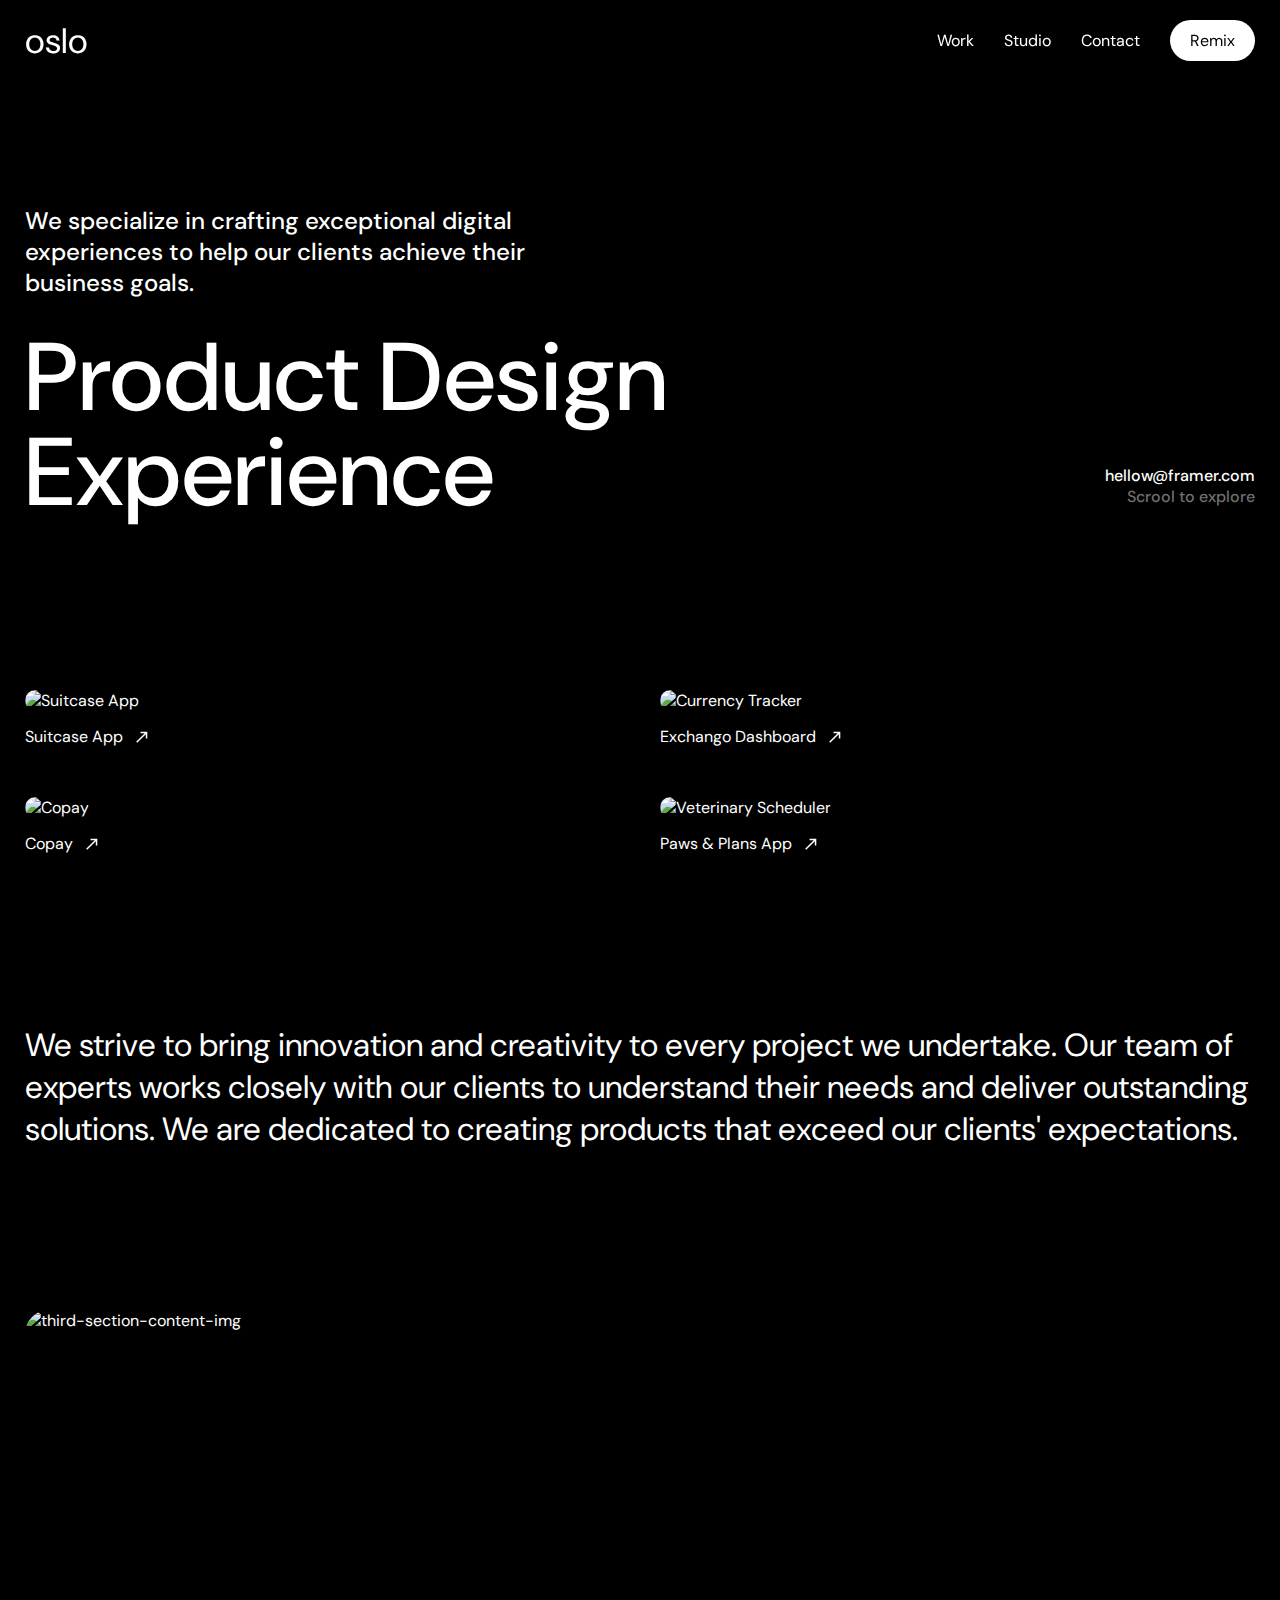
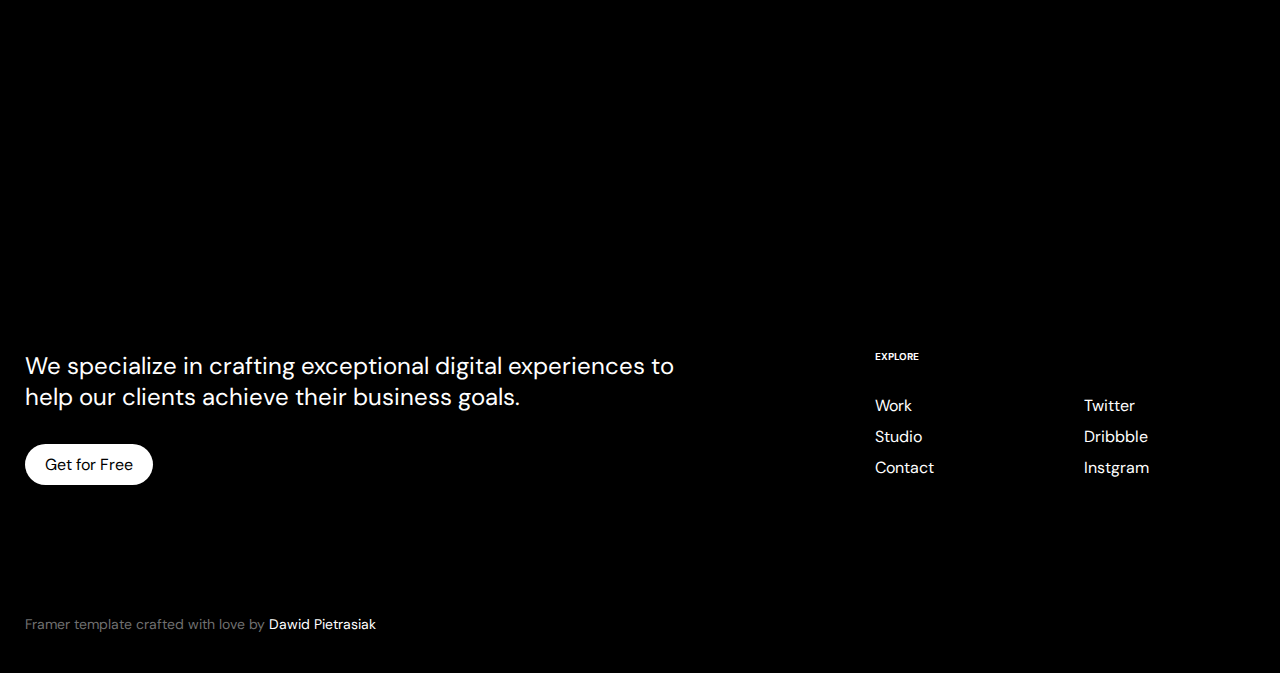
==== index.html @ 77888c46 "Responsive landing page" ====
<!DOCTYPE html>
<html lang="en">

<head>
    <meta charset="UTF-8">
    <meta name="viewport" content="width=device-width, initial-scale=1.0">
    <title>oslo - Free Framer Creative Portfolio Template by Dawid Pietrasiak</title>
    <link rel="stylesheet" href="style.css">
    <link rel="stylesheet" href="responsive.css">
    <link href="https://cdn.jsdelivr.net/npm/remixicon@4.5.0/fonts/remixicon.css" rel="stylesheet" />
</head>

<body>
    <nav class="navbar container">
        <div class="logo">oslo</div>
        <i class="ri-menu-line none menu"></i>
        <ul class="navlinks">
            <li><a href="#">Work</a></li>
            <li><a href="#">Studio</a></li>
            <li><a href="#">Contact</a></li>
            <button class="btn">Remix</button>
        </ul>
        <i class="ri-close-line none closed"></i>
    </nav>
    <section class="hero container">
        <div class="hero-content">
            <h2 class="h2">We specialize in crafting exceptional digital experiences to help our clients achieve their
                business goals.</h2>
            <div class="main">
                <h1>Product Design Experience</h1>
                <span>
                    <p>hellow@framer.com</p>
                    <p class="span-p-sec">Scrool to explore</p>
                </span>
            </div>
        </div>
    </section>
    <section class="image-section container">
        <div class="image-container">
            <div class="image-card">
                <img src="https://framerusercontent.com/images/UKPtGVDdn1CBuGrTu9Ly5aiHiuI.webp?scale-down-to=1024"
                    alt="Suitcase App" />
                <p>Suitcase App <svg xmlns="http://www.w3.org/2000/svg" viewBox="0 0 24 24" width="18" height="18"
                        fill="rgba(255,255,255,1)">
                        <path
                            d="M5.63589 19.7784L4.22169 18.3644L15.657 6.92908L10.0712 6.92908V4.92908L19.0712 4.92908L19.0712 13.9291H17.0712L17.0712 8.34326L5.63589 19.7784Z">
                        </path>
                    </svg>
                </p>
            </div>
            <div class="image-card">
                <img src="https://framerusercontent.com/images/MGerZZgQ6scDDJuEqnix9KhMw.webp?scale-down-to=1024"
                    alt="Currency Tracker" />
                <p>Exchango Dashboard
                    <svg xmlns="http://www.w3.org/2000/svg" viewBox="0 0 24 24" width="18" height="18"
                        fill="rgba(255,255,255,1)">
                        <path
                            d="M5.63589 19.7784L4.22169 18.3644L15.657 6.92908L10.0712 6.92908V4.92908L19.0712 4.92908L19.0712 13.9291H17.0712L17.0712 8.34326L5.63589 19.7784Z">
                        </path>
                    </svg>
                </p>
            </div>
            <div class="image-card">
                <img src="https://framerusercontent.com/images/CyTwy3pHStlnrpyIMjYlV3H4r4w.webp?scale-down-to=1024"
                    alt="Copay" />
                <p>Copay
                    <svg xmlns="http://www.w3.org/2000/svg" viewBox="0 0 24 24" width="18" height="18"
                        fill="rgba(255,255,255,1)">
                        <path
                            d="M5.63589 19.7784L4.22169 18.3644L15.657 6.92908L10.0712 6.92908V4.92908L19.0712 4.92908L19.0712 13.9291H17.0712L17.0712 8.34326L5.63589 19.7784Z">
                        </path>
                    </svg>
                </p>
            </div>
            <div class="image-card">
                <img src="https://framerusercontent.com/images/20Q4dD9CnRYkEPZFRBWrWEWIAc.webp?scale-down-to=1024"
                    alt="Veterinary Scheduler" />
                <p>Paws & Plans App
                    <svg xmlns="http://www.w3.org/2000/svg" viewBox="0 0 24 24" width="18" height="18"
                        fill="rgba(255,255,255,1)">
                        <path
                            d="M5.63589 19.7784L4.22169 18.3644L15.657 6.92908L10.0712 6.92908V4.92908L19.0712 4.92908L19.0712 13.9291H17.0712L17.0712 8.34326L5.63589 19.7784Z">
                        </path>
                    </svg>
                </p>
            </div>
        </div>
    </section>
    <section class="thied-section container">
        <div class="third-section-content">
            <p>We strive to bring innovation and creativity to every project we undertake. Our team of experts works
                closely with our clients to understand their needs and deliver outstanding solutions. We are dedicated
                to creating products that exceed our clients' expectations.</p>
            <img src="https://framerusercontent.com/images/QDCr28o87k6PwPzyXuTbKnTzpM.webp?scale-down-to=2048"
                alt="third-section-content-img">
        </div>
    </section>
    <footer class="container">
        <div class="footer-content">
            <div class="first-section">
                <p>We specialize in crafting exceptional digital experiences to help our clients achieve their business
                    goals.</p>
                <button class="btn">Get for Free</button>
            </div>
            <div class="second-section">
                <span class="healding">EXPLORE</span>
                <div class="second-sections">
                    <div class="sec-section-first">
                        <a href="#" class="footer-link">Work</a>
                        <a href="#" class="footer-link">Studio</a>
                        <a href="#" class="footer-link">Contact</a>
                    </div>
                    <div class="sec-section-second">
                        <a href="#" class="footer-link">Twitter</a>
                        <a href="#" class="footer-link">Dribbble</a>
                        <a href="#" class="footer-link">Instgram</a>
                    </div>
                </div>
            </div>
        </div>
        <div class="third-section">
            <p>Framer template crafted with love by <a href="#">Dawid Pietrasiak</a></p>
        </div>
    </footer>

<script src="script.js"></script>
</body>

</html>
---- style.css ----
@import url('https://fonts.googleapis.com/css2?family=DM+Sans:ital,opsz,wght@0,9..40,100..1000;1,9..40,100..1000&family=Titillium+Web:ital,wght@0,200;0,300;0,400;0,600;0,700;0,900;1,200;1,300;1,400;1,600;1,700&display=swap');

* {
    margin: 0;
    padding: 0;
    box-sizing: border-box;
    list-style: none;
    text-decoration: none;
    color: #fff;
    font-family: 'DM Sans', sans-serif;
}
body{
    background-color: #000000;
}

.container{
    max-width: 1300px;
    margin: 0 auto;
    padding: 0 25px 40px;
}

.btn{
    padding: 10px 20px;
    font-size: 16px;
    background-color: #ffffff;
    border: none;
    border-radius: 50px;
    cursor: pointer;
    color: #000000;
    transition: all 0.3s ease;
}

.btn:hover{
    background-color: #000000;
    color: #ffffff;
    border: 0.1px solid #ffffff;
}

.none{
    display: none;
}

.navbar{
    position: sticky;
    top: 0;
    z-index: 1;
    display: flex;
    justify-content: space-between;
    align-items: center;
    height: 80px;
    width: 100%;
    padding: 25px 25px 24px;
    backdrop-filter: blur(2px);
    background-color: rgba(0, 0, 0, 0.8);
}

.logo{
    font-size: 35px;
    cursor: pointer;
}

.navlinks{
    display: flex;
    justify-content: space-between;
    align-items: center;
    gap: 30px;
}

.navlinks a{
    font-size: 16px;
    text-decoration: none;
}


.hero .hero-content{
    display: flex;
    gap: 32px;
    flex-direction: column;
}

.hero-content .h2{
    font-size: 24px;
    font-weight: 500;
    margin-top: 125px;
    width: 48%;
}

.hero-content .main{
    display: flex;
    justify-content: space-between;
}

.main h1{
    font-size: 6rem;
    font-weight: 500;
    letter-spacing: 1px;
    line-height: 95px;
}

.main span{
    cursor: pointer;
    margin-top: 135px;
}

.main span p{
    font-size: 16px;
    font-weight: 500;
}

.main span .span-p-sec{
    display: flex;
    float: right;
    font-size: 16px;
    font-weight: 500;
    color: rgb(111, 111, 111);
}

.image-section{
    margin-top: 130px;
}

.image-container{
    display: grid;
    grid-template-columns: repeat(2, 1fr);
    row-gap: 50px;
    column-gap: 40px;
}

.image-container .image-card {
    width: 100%;
    max-width: 600px;
    margin: 0 auto;
    cursor: pointer;
}

.image-container .image-card img {
    width: 100%;
    height: auto;
    object-fit: cover;
    border-radius: 24px;
    transition: transform 0.3s ease;
    aspect-ratio: 4 / 3;
}

.image-container .image-card img:hover {
    transform: scale(1.03);
}

.image-card p{
    display: flex;
    align-items: center;
    gap: 10px;
    margin-top: 15px;
}

.third-section-content{
    display: flex;
    flex-direction: column;
    justify-content: space-between;
    gap: 30px;
}

.third-section-content p{
    font-size: 32px;
    margin-top: 130px;
}

.third-section-content img{
    width: 100%;
    max-width: 100%;
    height: 470px;
    border-radius: 24px;
    margin-top: 130px;
}

footer{
    display: flex;
    gap: 130px;
    flex-direction: column;
}

.footer-content{
    display: flex;
    gap: 50px;
    margin-top: 130px;
}

.footer-content .first-section{
    display: flex;
    flex-direction: column;
    flex: none;
    gap: 32px;
    overflow: hidden;
    position: relative;
    width: 65%;
    padding: 0 150px 0 0;
}

.footer-content .first-section p{
    font-size: 24px;
}

.footer-content .first-section button{
    width: max-content;
}

.footer-content .second-section{
    display: flex;
    flex-direction: column;
    gap: 32px;
}

.footer-content .second-section .healding{
    font-size: 10px;
    font-weight: 700
}

.footer-content .second-section .second-sections{
    display: flex;
    gap: 150px;
}

.second-section .second-sections .sec-section-first{
    display: flex;
    flex-direction: column;
    gap: 10px;
}

.second-section .second-sections .sec-section-second{
    display: flex;
    flex-direction: column;
    gap: 10px;
}

footer .third-section p{
    font-size: 14px;
    color: rgb(111, 111, 111);
}
---- responsive.css ----
/* Navbar */
@media (max-width: 800px) {
    .logo{
        z-index: 2;
    }
    .none{
        display: block;
    }
    .navbar .closed{
        display: none;
        font-size: 35px;
        cursor: pointer;
        z-index: 2;
    }
    .navbar .menu{
        color: #fff;
        font-size: 32px;
        cursor: pointer;
        z-index: 2;
    }
    .navbar .navlinks{
        position: absolute;
        top: -500px;
        display: flex;
        flex-direction: column;
        backdrop-filter: blur(10px);
        -webkit-backdrop-filter: blur(10px);
        background-color: rgba(0, 0, 0, 0.8);
        width: 100%;
        padding: 50px 0;
        z-index: 1;
        transition: top 0.5s ease-in-out;
    }
}

/* Hero Section */

@media (max-width: 1100px) {
    .hero-content .h2{
        font-size: 22px;
    }
    .main{
        gap: 130px;
        align-items: center;
    }
    .main h1{
        font-size: 4rem;
        letter-spacing: 1px;
        line-height: 64px;
    }
    .main span{
        margin-top: 92px;
    }
}

@media (max-width: 1000px) {
    .hero-content .h2 {
        width: 58%;
    }
}

@media (max-width: 840px) {
    .hero-content .h2 {
        width: 61%;
    }
}

@media (max-width: 800px) {
    .hero-content .main{
        gap: 64px;
        flex-direction: column;
    }
    .main span{
        display: flex;
        float: left;
        flex-direction: column;
        margin-top: 0;
        margin-right: auto;
    }
    .main h1{
        font-size: 2.5rem;
        margin-right: auto;
    }
    .hero-content .h2 {
        width: 74%;
    }
}

@media (max-width: 550px) {
    .hero-content .h2 {
        width: 94%;
    }
}

@media (max-width: 538px) {
    .hero-content .h2 {
        width: 100%;
    }
}

/* Image Section */
@media (max-width: 800px) {
    .image-container{
        display: grid;
        grid-template-columns: repeat(1, 1fr);
        row-gap: 50px;
        column-gap: 40px;
    }
    .image-container .image-card {
        max-width: 100%;
    }
}


/* Third Section */

@media (max-width: 1100px) {
    .image-section, .third-section-content p, .third-section-content img, .footer-content{
        margin-top: 32px;
    }
    .third-section-content p {
        font-size: 24px;
    }
}

/* Footer */

@media (max-width: 1000px) {
    .footer-content .second-section .second-sections{
        gap: 70px;
    }
    .footer-content .first-section p {
        font-size: 22px;
    }
}

@media (max-width: 800px) {
    footer {
        gap: 80px;
    }
    .footer-content{
        gap: 40px;
        flex-direction: column;
    }
    .footer-content .first-section{
        width: 100%;
        padding: 0;
    }
}
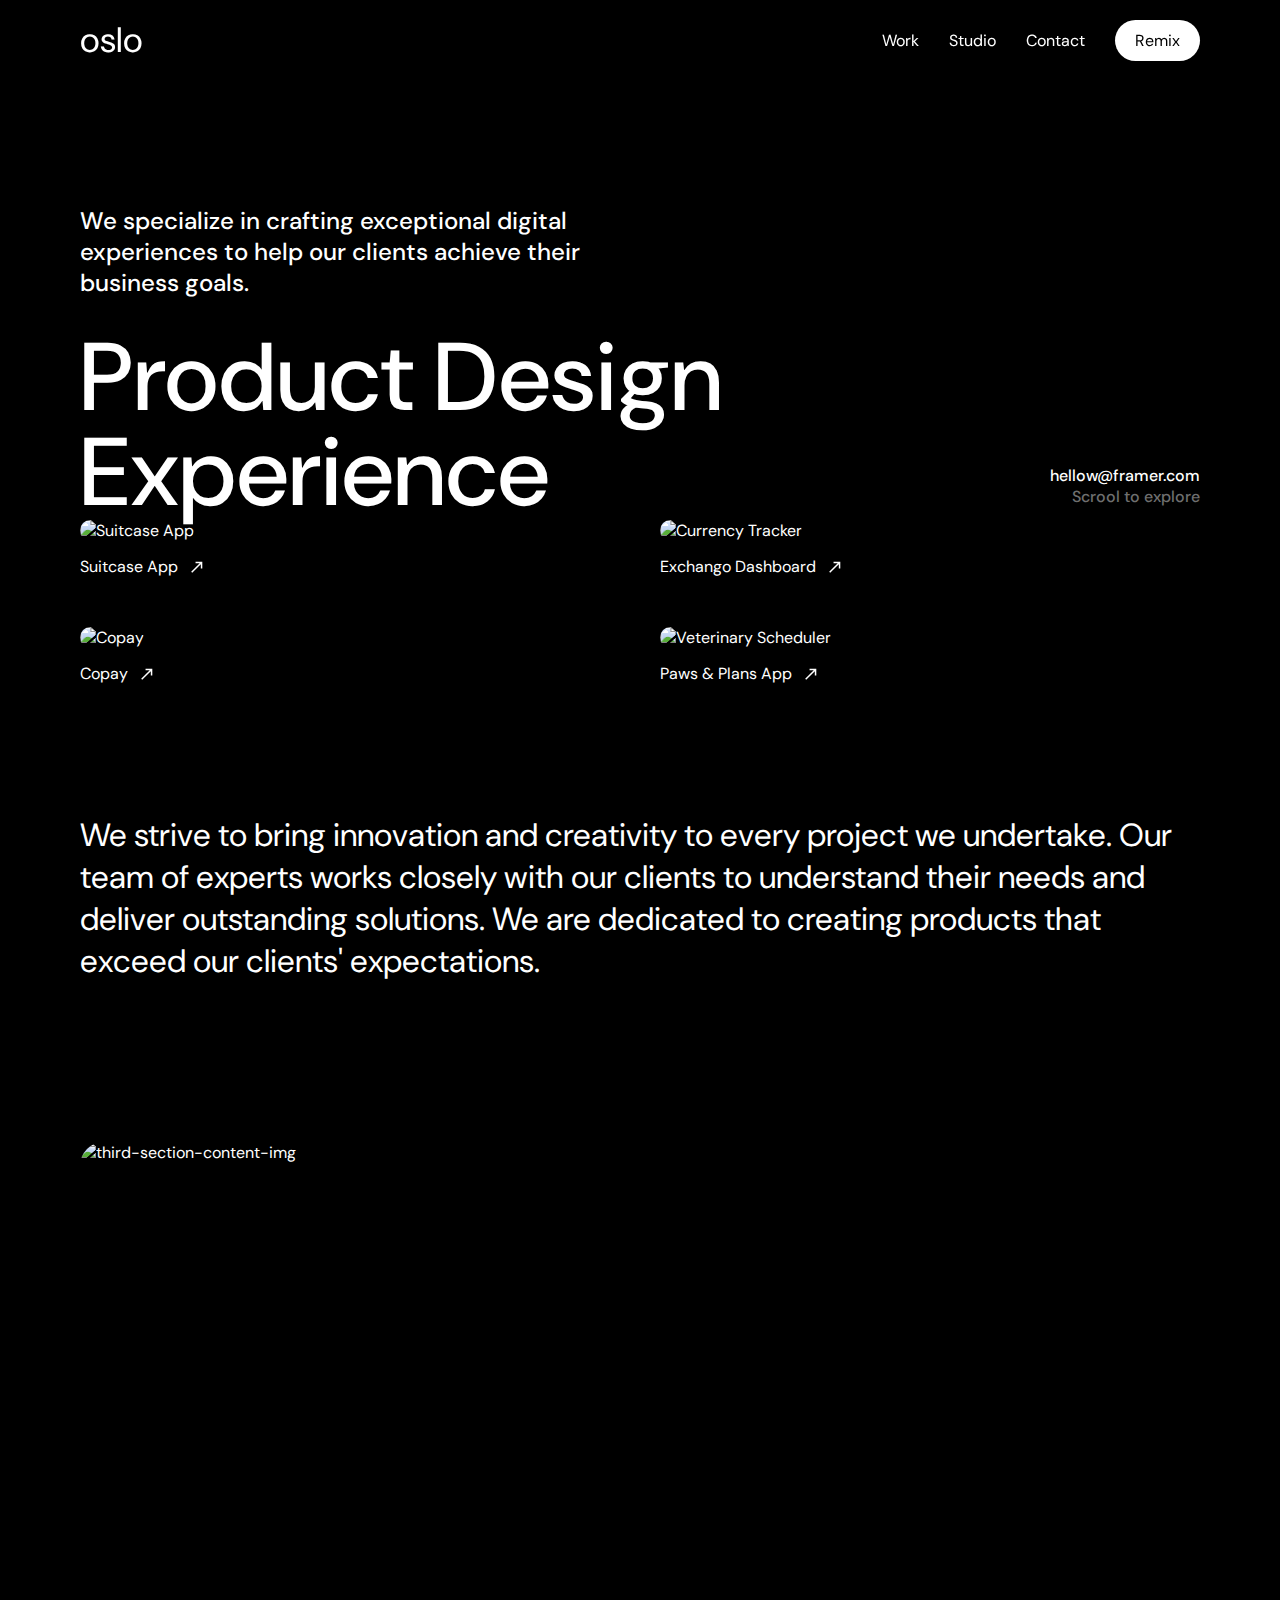
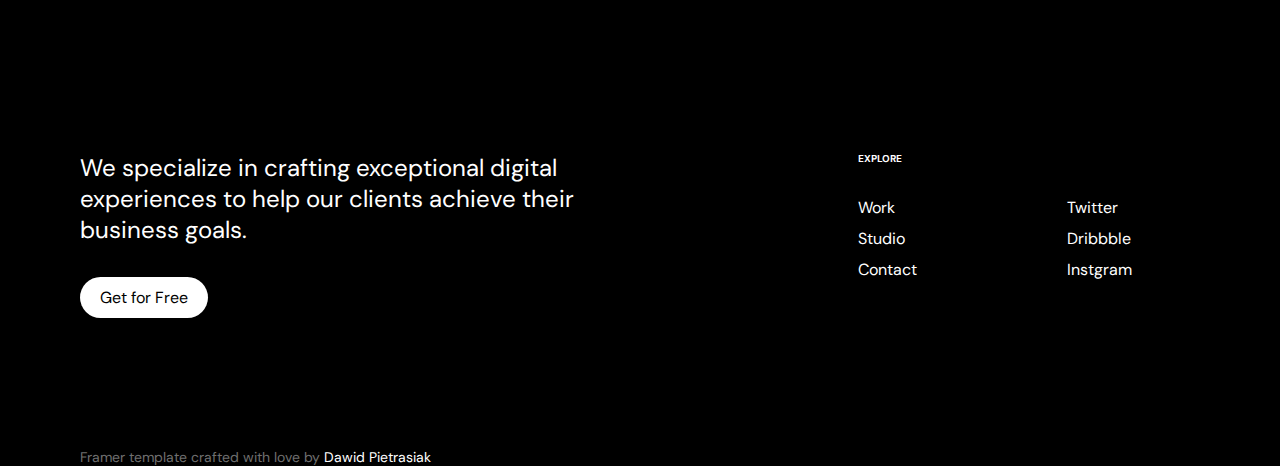
==== commit 13d80079: "Add Contact Page" ====
--- a/index.html
+++ b/index.html
@@ -7,17 +7,20 @@
     <title>oslo - Free Framer Creative Portfolio Template by Dawid Pietrasiak</title>
     <link rel="stylesheet" href="style.css">
     <link rel="stylesheet" href="responsive.css">
+    <link rel="stylesheet" href="work.css">
+    <link rel="stylesheet" href="studio.css">
+    <link rel="stylesheet" href="contact.css">
     <link href="https://cdn.jsdelivr.net/npm/remixicon@4.5.0/fonts/remixicon.css" rel="stylesheet" />
 </head>
 
 <body>
     <nav class="navbar container">
-        <div class="logo">oslo</div>
+        <a href="index.html" class="logo">oslo</a>
         <i class="ri-menu-line none menu"></i>
         <ul class="navlinks">
-            <li><a href="#">Work</a></li>
-            <li><a href="#">Studio</a></li>
-            <li><a href="#">Contact</a></li>
+            <li><a href="work.html">Work</a></li>
+            <li><a href="studio.html">Studio</a></li>
+            <li><a href="contact.html">Contact</a></li>
             <button class="btn">Remix</button>
         </ul>
         <i class="ri-close-line none closed"></i>
@@ -106,9 +109,9 @@
                 <span class="healding">EXPLORE</span>
                 <div class="second-sections">
                     <div class="sec-section-first">
-                        <a href="#" class="footer-link">Work</a>
-                        <a href="#" class="footer-link">Studio</a>
-                        <a href="#" class="footer-link">Contact</a>
+                        <a href="work.html" class="footer-link">Work</a>
+                        <a href="studio.html" class="footer-link">Studio</a>
+                        <a href="contact.html" class="footer-link">Contact</a>
                     </div>
                     <div class="sec-section-second">
                         <a href="#" class="footer-link">Twitter</a>
--- a/style.css
+++ b/style.css
@@ -9,6 +9,11 @@
     color: #fff;
     font-family: 'DM Sans', sans-serif;
 }
+
+html {
+    scroll-behavior: smooth;
+}
+
 body{
     background-color: #000000;
 }
--- a/work.css
+++ b/work.css
@@ -0,0 +1,155 @@
+html {
+    scroll-behavior: smooth;
+}
+
+.work .work-content{
+    display: flex;
+    gap: 16px;
+    flex-direction: column;
+}
+
+.work-content .h1{
+    font-size: 6rem;
+    font-weight: 500;
+    line-height: 95px;
+    margin-top: 125px;
+}
+
+.work-content p{
+    font-size: 32px;
+    font-weight: 400;
+    width: 71%;
+}
+
+.work-image-section{
+    display: flex;
+    gap: 40px;
+    flex-direction: column;
+    margin-top: 130px;
+}
+
+.work-image-container1{
+    display: flex;
+    gap: 40px;
+}
+
+.work-image-container1 .work-image-card {
+    width: 100%;
+    max-width: 600px;
+    margin: 0 auto;
+    cursor: pointer;
+}
+
+.work-image-container1 .work-image-card img {
+    width: 100%;
+    height: auto;
+    object-fit: cover;
+    border-radius: 24px;
+    transition: transform 0.3s ease;
+    aspect-ratio: 4 / 3;
+}
+
+.work-image-container1 .work-image-card img:hover {
+    transform: scale(1.03);
+}
+
+.work-image-container1 .work-image-card p{
+    display: flex;
+    align-items: center;
+    gap: 10px;
+    margin-top: 15px;
+}
+
+.work-image-container2 .work-image-card {
+    width: 100%;
+    max-width: 100%;
+    height: 700px;
+    object-position: center center;
+    object-fit: cover;
+    cursor: pointer;
+}
+
+.work-image-container2 .work-image-card img {
+    width: 100%;
+    height: 100%;
+    object-fit: cover;
+    border-radius: 24px;
+    transition: transform 0.3s ease;
+    aspect-ratio: 4 / 3;
+}
+
+.work-image-container2 .work-image-card img:hover {
+    transform: scale(1.03);
+}
+
+.work-image-container2 .work-image-card p{
+    display: flex;
+    align-items: center;
+    gap: 10px;
+    margin-top: 15px;
+}
+
+.work-image-container3 {
+    display: flex;
+    gap: 40px;
+    margin-top: 40px;
+}
+
+.work-image-container3 .work-image-card {
+    width: 100%;
+    max-width: 600px;
+    margin: 0 auto;
+    cursor: pointer;
+}
+
+.work-image-container3 .work-image-card img {
+    width: 100%;
+    height: auto;
+    object-fit: cover;
+    border-radius: 24px;
+    transition: transform 0.3s ease;
+    aspect-ratio: 4 / 3;
+}
+
+.work-image-container3 .work-image-card img:hover {
+    transform: scale(1.03);
+}
+
+.work-image-container3 .work-image-card p{
+    display: flex;
+    align-items: center;
+    gap: 10px;
+    margin-top: 15px;
+}
+
+.work-image-container4 {
+    display: flex;
+    gap: 40px;
+}
+
+.work-image-container4 .work-image-card {
+    width: 100%;
+    max-width: 600px;
+    margin: 0 auto;
+    cursor: pointer;
+}
+
+.work-image-container4 .work-image-card img {
+    width: 100%;
+    height: auto;
+    object-fit: cover;
+    border-radius: 24px;
+    transition: transform 0.3s ease;
+    aspect-ratio: 4 / 3;
+}
+
+.work-image-container4 .work-image-card img:hover {
+    transform: scale(1.03);
+}
+
+.work-image-container4 .work-image-card p{
+    display: flex;
+    align-items: center;
+    gap: 10px;
+    margin-top: 15px;
+}--- a/studio.css
+++ b/studio.css
@@ -0,0 +1,144 @@
+html {
+    scroll-behavior: smooth;
+}
+
+.container{
+    max-width: 1400px;
+    margin: 0 auto;
+    padding: 0 80px 0;
+}
+
+.studio .studio-content{
+    display: flex;
+    gap: 140px;
+    flex-direction: column;
+}
+
+.studio-first{
+    display: flex;
+    flex-direction: column;
+    gap: 16px;
+}
+
+.studio-content .studio-first h1{
+    font-size: 6rem;
+    font-weight: 500;
+    letter-spacing: 1px;
+    line-height: 95px;
+    margin-top: 125px;
+}
+
+.studio-content .studio-first p{
+    font-size: 32px;
+    font-weight: 400;
+    width: 68%;
+}
+
+.studio-second img{
+    width: 100%;
+    max-width: 100%;
+    height: 470px;
+    border-radius: 24px;
+}
+
+.studio-content .studio-third p{
+    font-size: 24px;
+    font-weight: 400;
+    line-height: 1.4em;
+    width: 100%;
+    max-width: 100%;
+}
+
+.studio-content .studio-third p .studio-p-light{
+    color: #808080;
+}
+
+.studio-content .studio-forth{
+    display: flex;
+    gap: 140px;
+    flex-direction: column;
+}
+
+.studio-content .studio-forth .studio-forth-first{
+    display: flex;
+    justify-content: space-between;
+}
+
+.studio-content .studio-forth .studio-forth-first h3 {
+    font-size: 56px;
+    font-weight: 500;
+    flex: 1 0 0px;
+    height: auto;
+    overflow: visible;
+    position: relative;
+}
+
+.studio-content .studio-forth .studio-forth-first ul{
+    flex: 1 0 0px;
+    height: auto;
+    overflow: visible;
+    position: relative;
+}
+
+.studio-content .studio-forth .studio-forth-first ul li{
+    list-style: disc;
+    font-size: 24px;
+    font-weight: 400;
+}
+
+.studio-content .studio-forth .studio-forth-second{
+    display: flex;
+    justify-content: space-between;
+}
+
+.studio-content .studio-forth .studio-forth-second h3 {
+    font-size: 56px;
+    font-weight: 500;
+    flex: 1 0 0px;
+    height: auto;
+    overflow: visible;
+    position: relative;
+}
+
+.studio-content .studio-forth .studio-forth-second ul{
+    flex: 1 0 0px;
+    height: auto;
+    overflow: visible;
+    position: relative;
+}
+
+.studio-content .studio-forth .studio-forth-second ul li{
+    list-style: disc;
+    font-size: 24px;
+    font-weight: 400;
+}
+
+.studio-content .studio-fifth{
+    width: 100%;
+    max-width: 100%;
+    margin: 0 auto;
+}
+
+.studio-content .studio-fifth img{
+    width: 100%;
+    height: auto;
+    object-fit: cover;
+    border-radius: 24px;
+}
+
+.studio-content .studio-sixth p{
+    font-size: 3.75rem;
+    font-weight: 500;
+    line-height: 1.3em;
+    letter-spacing: -1px;
+    width: 100%;
+    max-width: 100%;
+}
+
+.studio-content .studio-sixth p .studio-p-light{
+    color: #808080;
+}
+
+.footer-content{
+    margin-top: 140px;
+}--- a/contact.css
+++ b/contact.css
@@ -0,0 +1,85 @@
+html {
+    scroll-behavior: smooth;
+}
+
+.container{
+    max-width: 1400px;
+    margin: 0 auto;
+    padding: 0 80px 0;
+}
+
+.contact .contact-content{
+    display: flex;
+    gap: 140px;
+    flex-direction: column;
+}
+
+.contact-first{
+    display: flex;
+    flex-direction: column;
+    gap: 16px;
+}
+
+.contact-content .contact-first h1{
+    font-size: 6rem;
+    font-weight: 400;
+    letter-spacing: 3px;
+    line-height: 95px;
+    margin-top: 125px;
+}
+
+.contact-content .contact-first p{
+    font-size: 32px;
+    font-weight: 400;
+    width: 66%;
+}
+
+.contact-content .contact-second{
+    display: flex;
+    gap: 50px;
+}
+
+.contact-second .contact-second-first{
+    display: flex;
+    flex-direction: column;
+    flex: none;
+    gap: 32px;
+    overflow: hidden;
+    position: relative;
+    width: 65%;
+    padding: 0 150px 0 0;
+}
+
+.contact-second .contact-second-first p{
+    font-size: 3.5rem;
+    font-weight: 500;
+}
+
+.contact-second .contact-second-first .contact-social{
+    display: flex;
+    flex-wrap: wrap;
+    gap: 24px;
+}
+
+.contact-second .contact-second-first .contact-social a{
+    font-size: 16px;
+    display: flex;
+    gap: 10px;
+    align-items: center;
+}
+
+.contact-second  .contact-second-second .second-sections{
+    display: flex;
+    flex-direction: column;
+    gap: 32px;
+}
+
+.second-sections p{
+    font-size: 24px;
+    font-weight: 400;
+    line-height: 2.1rem;
+}
+
+.second-sections .contact-p-light{
+    color: #808080;
+}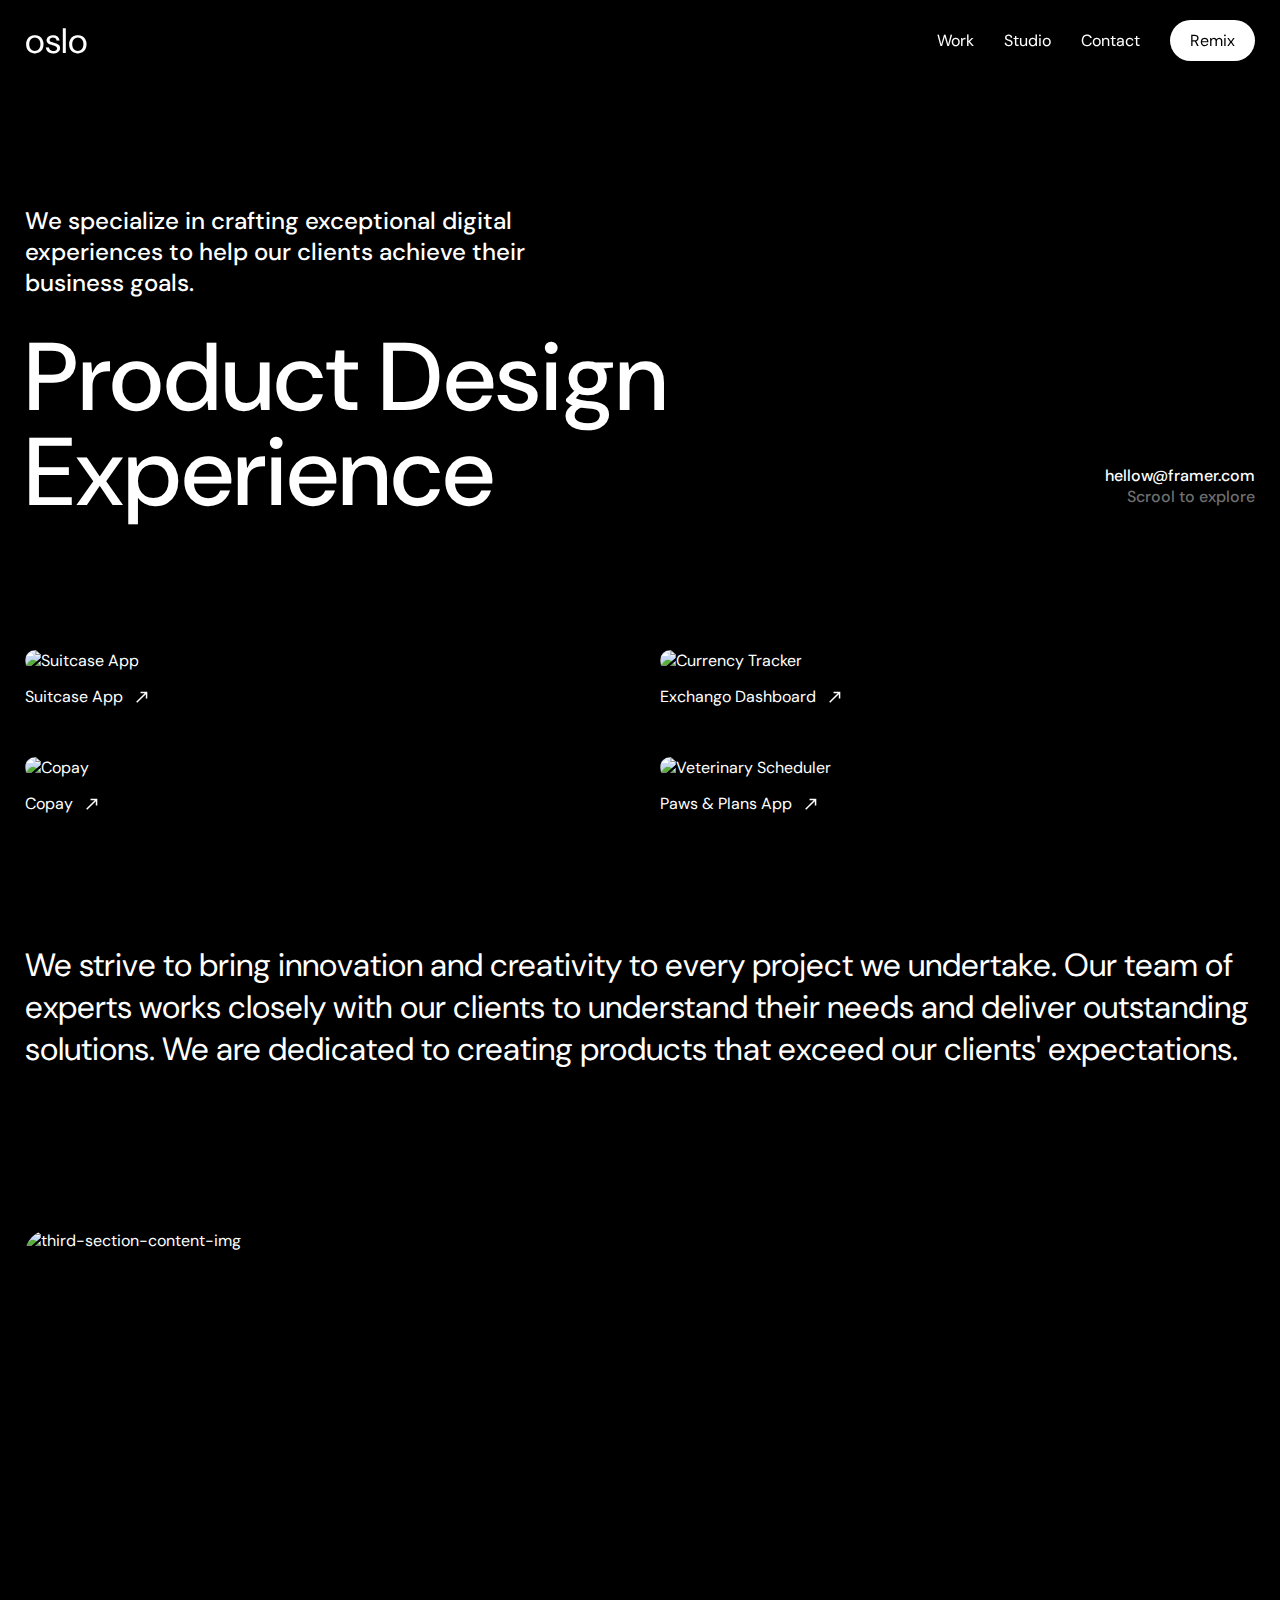
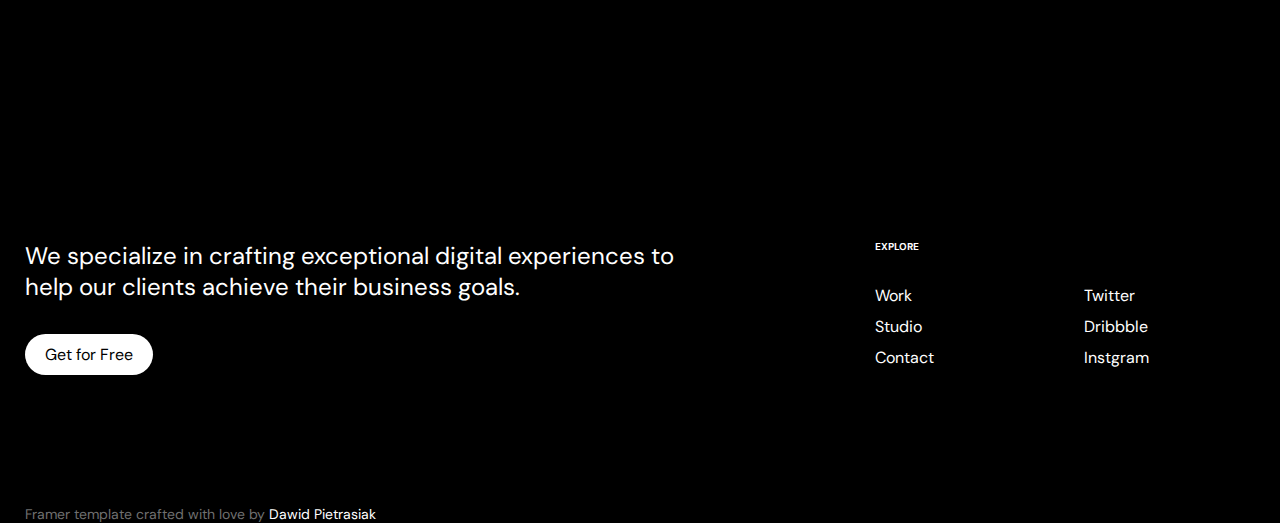
==== commit f530225d: "Solve Padding Problem" ====
--- a/index.html
+++ b/index.html
@@ -126,7 +126,7 @@
         </div>
     </footer>
 
-<script src="script.js"></script>
+    <script src="script.js"></script>
 </body>
 
 </html>--- a/style.css
+++ b/style.css
@@ -21,7 +21,7 @@
 .container{
     max-width: 1300px;
     margin: 0 auto;
-    padding: 0 25px 40px;
+    padding: 0 25px 0;
 }
 
 .btn{
--- a/responsive.css
+++ b/responsive.css
@@ -38,6 +38,7 @@
 @media (max-width: 1100px) {
     .hero-content .h2{
         font-size: 22px;
+        margin-top: 40px;
     }
     .main{
         gap: 130px;
@@ -66,6 +67,10 @@
 }
 
 @media (max-width: 800px) {
+    .hero-content .h2{
+        margin-top: 40px;
+    }
+
     .hero-content .main{
         gap: 64px;
         flex-direction: column;
--- a/studio.css
+++ b/studio.css
@@ -2,11 +2,11 @@
     scroll-behavior: smooth;
 }
 
-.container{
+/* .container{
     max-width: 1400px;
     margin: 0 auto;
     padding: 0 80px 0;
-}
+} */
 
 .studio .studio-content{
     display: flex;
--- a/contact.css
+++ b/contact.css
@@ -2,11 +2,11 @@
     scroll-behavior: smooth;
 }
 
-.container{
+/* .container{
     max-width: 1400px;
     margin: 0 auto;
-    padding: 0 80px 0;
-}
+    padding: 0 25px 0;
+} */
 
 .contact .contact-content{
     display: flex;
